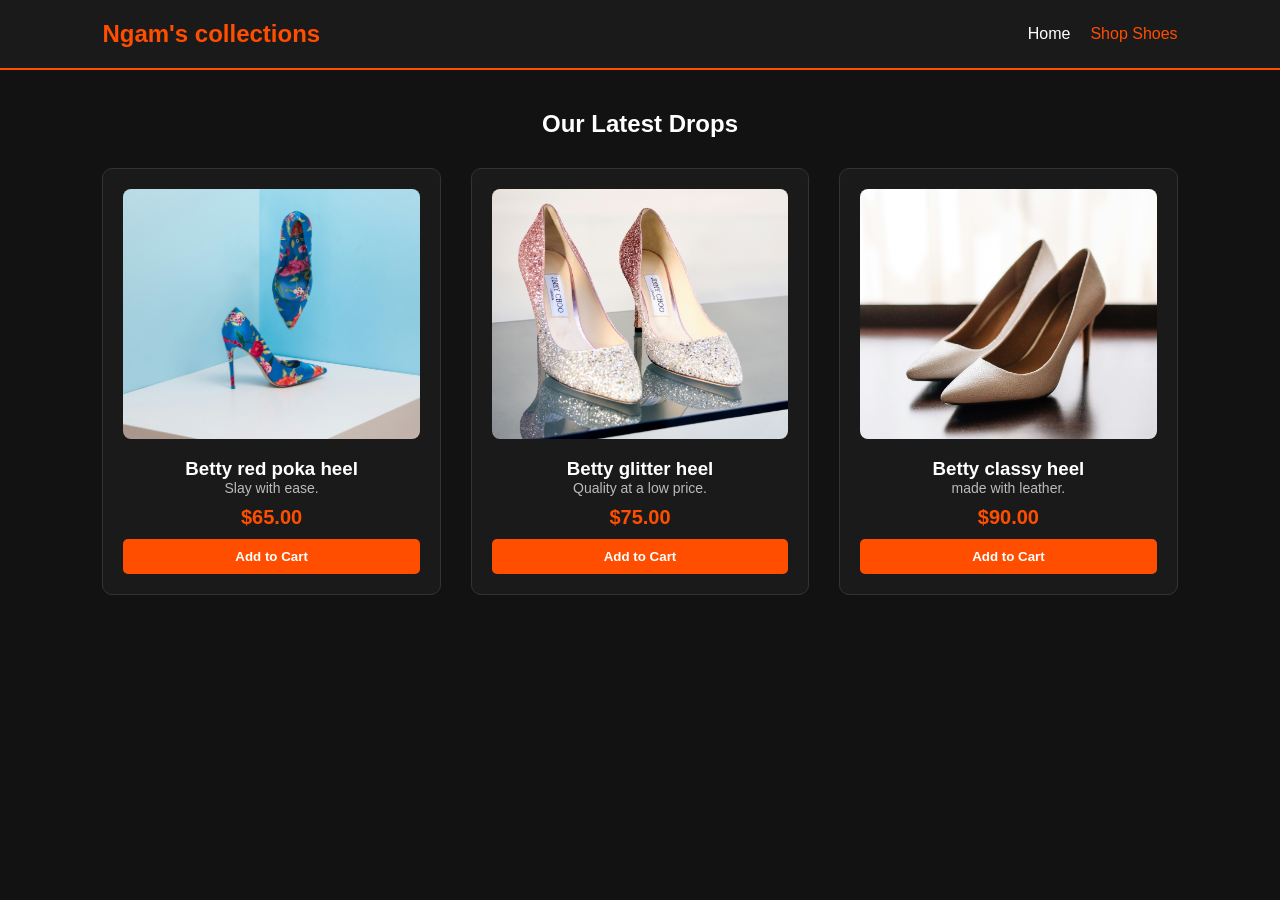
==== shoes.html @ 615ec475 "Add files via upload" ====
<!DOCTYPE html>
<html lang="en">
<head>
    <meta charset="UTF-8">
    <meta name="viewport" content="width=device-width, initial-scale=1.0">
    <title>Our Shoes | Ngam's Collection</title>
    <link rel="stylesheet" href="style.css">
</head>
<body>

    <header>
        <div class="logo">Ngam's collections</div>
        <nav>
            <ul>
                <li><a href="index.html">Home</a></li>
                <li><a href="shoes.html" class="active">Shop Shoes</a></li>
            </ul>
        </nav>
    </header>

    <main class="shop-container">
        <h2>Our Latest Drops</h2>
        
        <div class="product-grid">
            <!-- Shoe 1 -->
            <div class="product-card">
                <img src="images/shoe1.jpg" alt="My First Shoe" class="shoe-img">   
                <h3>Betty red poka heel</h3>
                <p style="color: #bbb; font-size: 14px; margin-bottom: 10px;">Slay with ease.</p>
                <p class="price">$65.00</p>
                <button class="buy-btn" onclick="addToCart('Betty red poka heel')">Add to Cart</button>
            </div>

            <!-- Shoe 2 -->
            <div class="product-card">
                <img src="images/shoe2.jpg" alt="My Second Shoe" class="shoe-img">
                <h3>Betty glitter heel</h3>
                <p style="color: #bbb; font-size: 14px; margin-bottom: 10px;">Quality at a low price.</p>
                <p class="price">$75.00</p>
                <button class="buy-btn" onclick="addToCart('Betty glitter heel')">Add to Cart</button>
            </div>

            <!-- Shoe 3 -->
            <div class="product-card">
                <img src="images/shoe3.jpg" alt="My Third Shoe" class="shoe-img">
                <h3>Betty classy heel</h3>
                <p style="color: #bbb; font-size: 14px; margin-bottom: 10px;">made with leather.</p>
                <p class="price">$90.00</p>
                <button class="buy-btn" onclick="addToCart('Betty classy heel')">Add to Cart</button>
            </div>
        </div>
    </main>

    <script src="script.js"></script>
</body>
</html>
---- style.css ----
/* Reset and Base Layout */
* {
    margin: 0;
    padding: 0;
    box-sizing: border-box;
    font-family: 'Segoe UI', Tahoma, Geneva, Verdana, sans-serif;
}

body {
    background-color: #121212;
    color: #ffffff;
}

/* Header & Nav Styling */
header {
    display: flex;
    justify-content: space-between;
    align-items: center;
    padding: 20px 8%;
    background-color: #1a1a1a;
    border-bottom: 2px solid #ff4e00;
}

.logo {
    font-size: 24px;
    font-weight: bold;
    color: #ff4e00;
}

nav ul {
    display: flex;
    list-style: none;
}

nav ul li {
    margin-left: 20px;
}

nav ul li a {
    color: #ffffff;
    text-decoration: none;
    font-weight: 500;
    transition: color 0.3s;
}

nav ul li a:hover, nav ul li a.active {
    color: #ff4e00;
}

/* Hero Section with Live Background Image */
.hero {
    height: 80vh;
    display: flex;
    align-items: center;
    justify-content: center;
    text-align: center;
    /* This points to your images folder */
    background: linear-gradient(rgba(0,0,0,0.65), rgba(0,0,0,0.65)), url('images/hero-bg.jpg') center/cover no-repeat;
}


.hero-content h1 {
    font-size: 50px;
    margin-bottom: 15px;
}

.hero-content p {
    font-size: 18px;
    margin-bottom: 25px;
    color: #ccc;
}

.btn {
    display: inline-block;
    padding: 12px 30px;
    background-color: #ff4e00;
    color: white;
    text-decoration: none;
    border-radius: 5px;
    font-weight: bold;
    transition: background 0.3s;
}

.btn:hover {
    background-color: #e04500;
}

/* Shop Grid Layout */
.shop-container {
    padding: 40px 8%;
}

.shop-container h2 {
    margin-bottom: 30px;
    text-align: center;
}

.product-grid {
    display: grid;
    grid-template-columns: repeat(auto-fit, minmax(250px, 1fr));
    gap: 30px;
}

.product-card {
    background-color: #1a1a1a;
    padding: 20px;
    border-radius: 10px;
    text-align: center;
    border: 1px solid #333;
    transition: transform 0.3s;
}

.product-card:hover {
    transform: translateY(-5px);
}

.shoe-img {
    width: 100%;
    height: 250px;
    object-fit: cover;
    border-radius: 8px;
    margin-bottom: 15px;
}

.price {
    color: #ff4e00;
    font-size: 20px;
    font-weight: bold;
    margin: 10px 0;
}

.buy-btn {
    background-color: #ff4e00;
    color: white;
    border: none;
    padding: 10px 20px;
    border-radius: 5px;
    cursor: pointer;
    font-weight: bold;
    width: 100%;
}

.buy-btn:hover {
    background-color: #e04500;
}
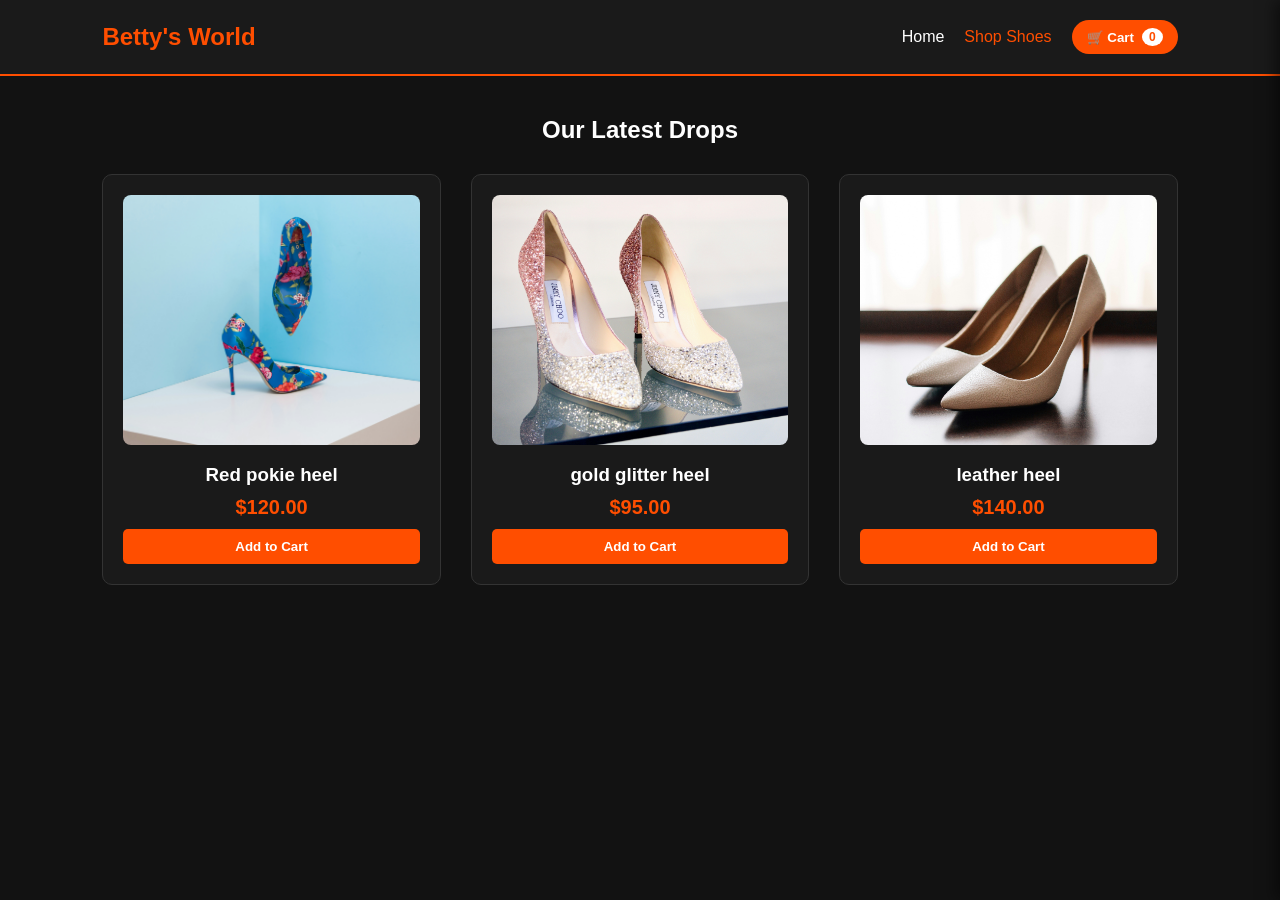
==== commit 13fe1b23: "Add files via upload Update entire website layout and cart system" ====
--- a/shoes.html
+++ b/shoes.html
@@ -3,50 +3,74 @@
 <head>
     <meta charset="UTF-8">
     <meta name="viewport" content="width=device-width, initial-scale=1.0">
-    <title>Our Shoes | Ngam's Collection</title>
+    <title>Our Shoes | KickZone</title>
     <link rel="stylesheet" href="style.css">
 </head>
 <body>
 
+    <!-- Header Navigation -->
     <header>
-        <div class="logo">Ngam's collections</div>
+        <div class="logo">Betty's World</div>
         <nav>
             <ul>
                 <li><a href="index.html">Home</a></li>
                 <li><a href="shoes.html" class="active">Shop Shoes</a></li>
+                <li>
+                    <button class="cart-toggle-btn" onclick="toggleCart()">
+                        🛒 Cart <span id="cart-count">0</span>
+                    </button>
+                </li>
             </ul>
         </nav>
     </header>
 
+    <!-- Sliding Shopping Cart Panel Overlay -->
+    <div id="cart-sidebar" class="cart-sidebar">
+        <div class="cart-header">
+            <h2>Your Cart</h2>
+            <button class="close-btn" onclick="toggleCart()">×</button>
+        </div>
+        
+        <div id="cart-items-container" class="cart-items-container">
+            <p class="empty-message">Your cart is empty.</p>
+        </div>
+
+        <div class="cart-footer">
+            <div class="total-row">
+                <span>Total:</span>
+                <span id="cart-total-price">$0.00</span>
+            </div>
+            <button class="checkout-btn" onclick="checkout()">Proceed to Checkout</button>
+        </div>
+    </div>
+
+    <!-- Restored Main Shop Container with Grid System -->
     <main class="shop-container">
         <h2>Our Latest Drops</h2>
         
         <div class="product-grid">
             <!-- Shoe 1 -->
             <div class="product-card">
-                <img src="images/shoe1.jpg" alt="My First Shoe" class="shoe-img">   
-                <h3>Betty red poka heel</h3>
-                <p style="color: #bbb; font-size: 14px; margin-bottom: 10px;">Slay with ease.</p>
-                <p class="price">$65.00</p>
-                <button class="buy-btn" onclick="addToCart('Betty red poka heel')">Add to Cart</button>
+                <img src="images/shoe1.jpg" alt="Red pokie heel" class="shoe-img">
+                <h3>Red pokie heel</h3>
+                <p class="price">$120.00</p>
+                <button class="buy-btn" onclick="interactiveAddToCart('Red pokie heel', 120.00, 'images/shoe1.jpg')">Add to Cart</button>
             </div>
 
             <!-- Shoe 2 -->
             <div class="product-card">
-                <img src="images/shoe2.jpg" alt="My Second Shoe" class="shoe-img">
-                <h3>Betty glitter heel</h3>
-                <p style="color: #bbb; font-size: 14px; margin-bottom: 10px;">Quality at a low price.</p>
-                <p class="price">$75.00</p>
-                <button class="buy-btn" onclick="addToCart('Betty glitter heel')">Add to Cart</button>
+                <img src="images/shoe2.jpg" alt="gold glitter heel" class="shoe-img">
+                <h3>gold glitter heel</h3>
+                <p class="price">$95.00</p>
+                <button class="buy-btn" onclick="interactiveAddToCart('gold glitter heel', 95.00, 'images/shoe2.jpg')">Add to Cart</button>
             </div>
 
             <!-- Shoe 3 -->
             <div class="product-card">
-                <img src="images/shoe3.jpg" alt="My Third Shoe" class="shoe-img">
-                <h3>Betty classy heel</h3>
-                <p style="color: #bbb; font-size: 14px; margin-bottom: 10px;">made with leather.</p>
-                <p class="price">$90.00</p>
-                <button class="buy-btn" onclick="addToCart('Betty classy heel')">Add to Cart</button>
+                <img src="images/shoe3.jpg" alt="leather heel" class="shoe-img">
+                <h3>leather heel</h3>
+                <p class="price">$140.00</p>
+                <button class="buy-btn" onclick="interactiveAddToCart('leather heel', 140.00, 'images/shoe3.jpg')">Add to Cart</button>
             </div>
         </div>
     </main>
--- a/style.css
+++ b/style.css
@@ -29,6 +29,7 @@
 
 nav ul {
     display: flex;
+    align-items: center;
     list-style: none;
 }
 
@@ -54,10 +55,8 @@
     align-items: center;
     justify-content: center;
     text-align: center;
-    /* This points to your images folder */
     background: linear-gradient(rgba(0,0,0,0.65), rgba(0,0,0,0.65)), url('images/hero-bg.jpg') center/cover no-repeat;
 }
-
 
 .hero-content h1 {
     font-size: 50px;
@@ -143,3 +142,95 @@
 .buy-btn:hover {
     background-color: #e04500;
 }
+
+/* --- Sliding Cart Interface Layouts --- */
+.cart-toggle-btn {
+    background-color: #ff4e00;
+    color: white;
+    border: none;
+    padding: 8px 15px;
+    border-radius: 20px;
+    cursor: pointer;
+    font-weight: bold;
+    display: flex;
+    align-items: center;
+    gap: 8px;
+}
+
+#cart-count {
+    background-color: white;
+    color: #ff4e00;
+    border-radius: 50%;
+    padding: 2px 7px;
+    font-size: 12px;
+}
+
+.cart-sidebar {
+    position: fixed;
+    top: 0;
+    right: -350px;
+    width: 350px;
+    height: 100vh;
+    background-color: #1a1a1a;
+    box-shadow: -5px 0 15px rgba(0,0,0,0.5);
+    transition: right 0.3s ease;
+    z-index: 1000;
+    display: flex;
+    flex-direction: column;
+    border-left: 2px solid #ff4e00;
+    padding: 20px;
+}
+
+.cart-sidebar.open {
+    right: 0;
+}
+
+.cart-header {
+    display: flex;
+    justify-content: space-between;
+    align-items: center;
+    border-bottom: 1px solid #333;
+    padding-bottom: 15px;
+}
+
+.close-btn {
+    background: none;
+    border: none;
+    color: white;
+    font-size: 30px;
+    cursor: pointer;
+}
+
+.cart-items-container {
+    flex: 1;
+    overflow-y: auto;
+    margin-top: 20px;
+}
+
+.cart-footer {
+    border-top: 1px solid #333;
+    padding-top: 15px;
+}
+
+.total-row {
+    display: flex;
+    justify-content: space-between;
+    font-size: 18px;
+    font-weight: bold;
+    margin-bottom: 15px;
+}
+
+.checkout-btn {
+    width: 100%;
+    background-color: #ff4e00;
+    color: white;
+    border: none;
+    padding: 12px;
+    border-radius: 5px;
+    font-weight: bold;
+    cursor: pointer;
+}
+
+.checkout-btn:hover {
+    background-color: #e04500;
+}
